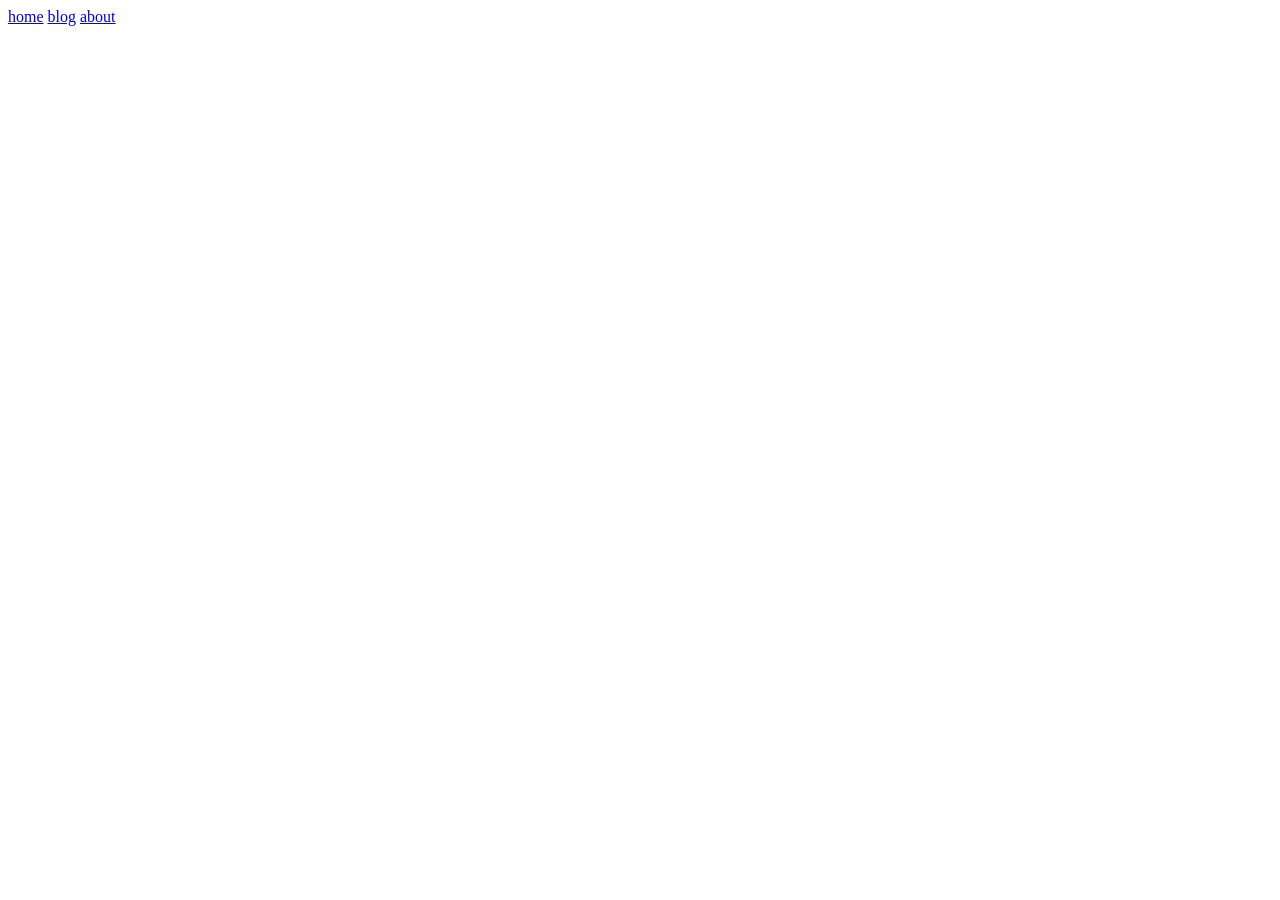
==== index.html @ f6e8e56e "making header html" ====
<html>
    <head>
        <link rel="stylesheet" href="index.css"/>
    </head>
    <body>
        <div class="header">
            <title>Laurel Rolfs</title>
            <a class="home button highlighted" href="index.html">home</a>
            <a class="blog button" href="blog.html">blog</a>
            <a class="about button" href="about.html">about</a>
        </div>
    </body>
</html>
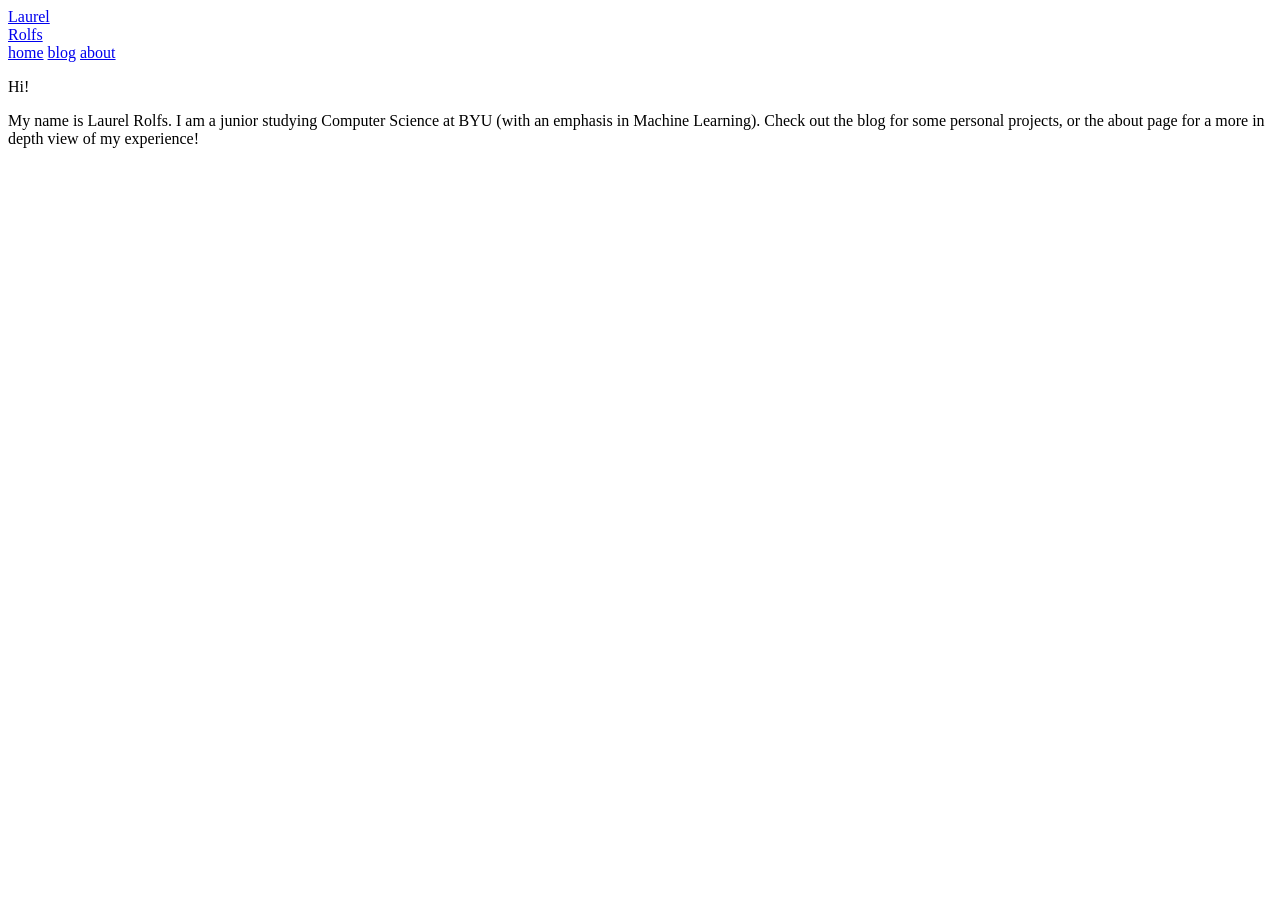
==== commit 0f56060d: "header/navigation on all pages" ====
--- a/index.html
+++ b/index.html
@@ -5,9 +5,18 @@
     <body>
         <div class="header">
             <title>Laurel Rolfs</title>
+            <a class="logo button" href="index.html">
+                <span>Laurel</span>
+                <span>Rolfs</span>
+            </a>
             <a class="home button highlighted" href="index.html">home</a>
             <a class="blog button" href="blog.html">blog</a>
             <a class="about button" href="about.html">about</a>
         </div>
+        <div class="content">
+            <p>Hi!</p>
+            <p>My name is Laurel Rolfs. I am a junior studying Computer Science at BYU (with an emphasis in Machine Learning).
+Check out the blog for some personal projects, or the about page for a more in depth view of my experience!</p>
+        </div>
     </body>
 </html>
--- a/index.css
+++ b/index.css
@@ -0,0 +1,3 @@
+a span {
+  display: block;
+}
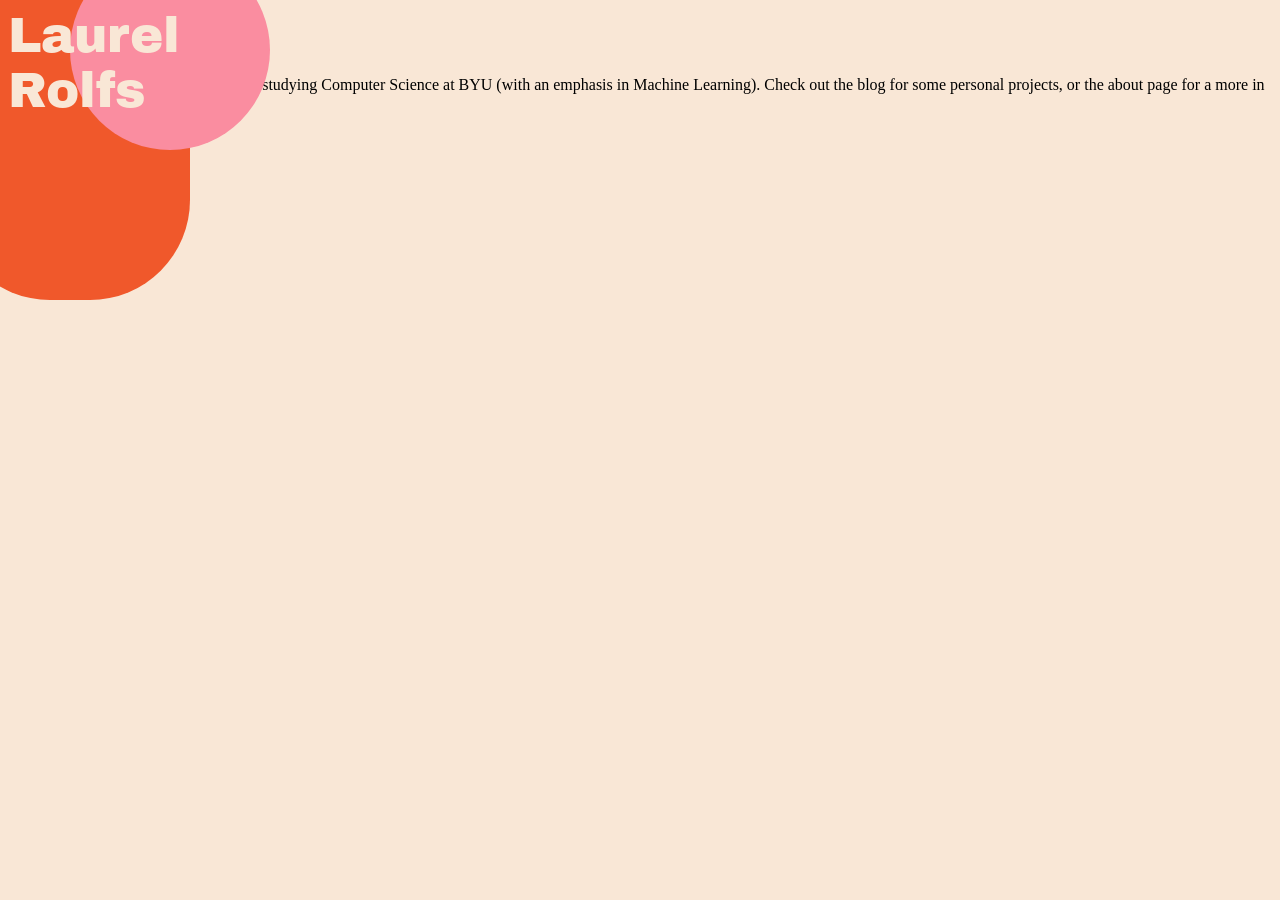
==== commit 72e45154: "logo in the corner css" ====
--- a/index.html
+++ b/index.html
@@ -1,14 +1,19 @@
 <html>
     <head>
         <link rel="stylesheet" href="index.css"/>
+        <link href="https://fonts.googleapis.com/css2?family=Archivo+Black&display=swap" rel="stylesheet">
     </head>
     <body>
         <div class="header">
             <title>Laurel Rolfs</title>
-            <a class="logo button" href="index.html">
-                <span>Laurel</span>
-                <span>Rolfs</span>
-            </a>
+            <div class="logo button" href="index.html">
+                <div class="oval"></div>
+                <div class="circle"></div>
+                <a class="name" href="index.html">
+                    <span>Laurel</span>
+                    <span>Rolfs</span>
+                </a>
+            </div>
             <a class="home button highlighted" href="index.html">home</a>
             <a class="blog button" href="blog.html">blog</a>
             <a class="about button" href="about.html">about</a>
--- a/index.css
+++ b/index.css
@@ -1,3 +1,41 @@
+body {
+    background-color: #f9e7d6;
+}
+
+.oval {
+    position:absolute;
+    top: -300px;
+    left: -50px;
+    width: 240px;
+    height: 600px;
+    background: #f0582b;
+    border-radius: 100px;
+    z-index: 1;
+}
+
+.circle {
+    position:absolute;
+    top: -50px;
+    left: 70px;
+    width: 200px;
+    height: 200px;
+    background: #fa8da0;
+    border-radius: 50%;
+    z-index: 2;
+}
+
+.name {
+    position:absolute;
+    color: #f9e7d6;
+    font-size: 50px;
+    font-family: "archivo black", sans-serif;
+    text-decoration: none;
+    z-index: 3;
+}
+
 a span {
   display: block;
-}+}
+
+
+
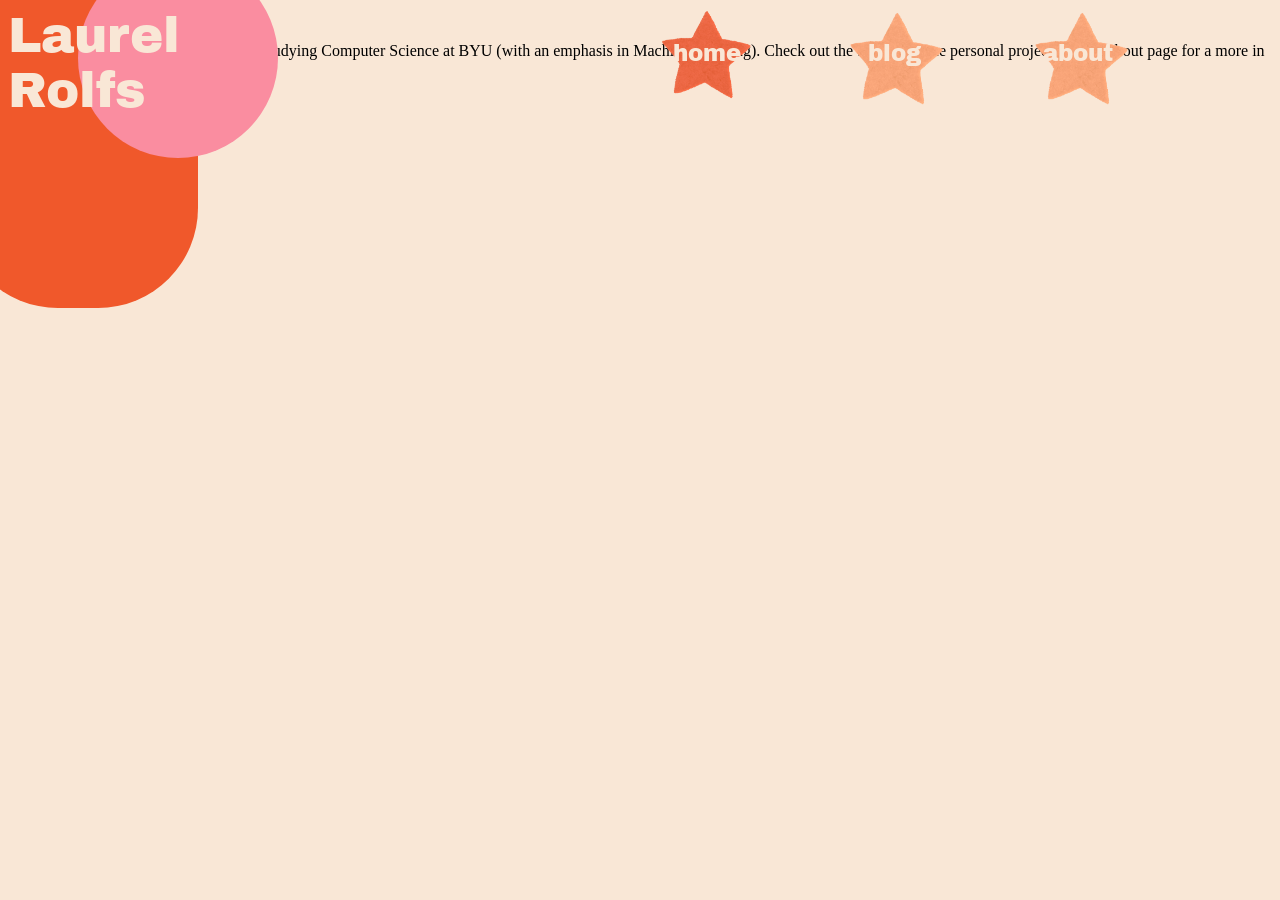
==== commit 07a8e0df: "navigation buttons as stars!!!" ====
--- a/index.html
+++ b/index.html
@@ -6,7 +6,7 @@
     <body>
         <div class="header">
             <title>Laurel Rolfs</title>
-            <div class="logo button" href="index.html">
+            <div class="logo_button" href="index.html">
                 <div class="oval"></div>
                 <div class="circle"></div>
                 <a class="name" href="index.html">
@@ -14,9 +14,17 @@
                     <span>Rolfs</span>
                 </a>
             </div>
-            <a class="home button highlighted" href="index.html">home</a>
-            <a class="blog button" href="blog.html">blog</a>
-            <a class="about button" href="about.html">about</a>
+            <div class="home_button_highlighted">
+                <img class="star_highlighted" src="highlightedStar.png" alt="highlightedStar">
+                <a class="button_home" href="index.html">home</a>
+            </div>
+            <div class="other_buttons">
+                <img class="star" src="normalStar.png" alt="normalStar">
+                <a class="blog_button" href="blog.html">blog</a>
+                <img class="star2" src="normalStar.png" alt="normalStar">
+                <a class="about_button" href="about.html">about</a>
+            </div>
+            
         </div>
         <div class="content">
             <p>Hi!</p>
--- a/index.css
+++ b/index.css
@@ -1,5 +1,9 @@
 body {
     background-color: #f9e7d6;
+}
+
+.logo_button {
+    position: relative;
 }
 
 .oval {
@@ -33,6 +37,71 @@
     z-index: 3;
 }
 
+.home_button_highlighted {
+    position: relative;
+}
+
+.star_highlighted {
+    position: absolute;
+    color: #f0582b;
+    width: 200px;
+    left: 600px;
+    z-index: 4;
+}
+
+.button_home {
+    position: absolute;
+    color: #f9e7d6;
+    font-size: 23px;
+    top: 33px;
+    left: 665px;
+    font-family: "archivo black", sans-serif;
+    text-decoration: none;
+    z-index: 5;
+}
+
+.other_buttons {
+    position: relative;
+}
+
+.star {
+    position: absolute;
+    left: 815px;
+    top: -2px;
+    width: 195px;
+    z-index: 6;
+}
+
+.blog_button {
+    position: absolute;
+    color: #f9e7d6;
+    font-size: 23px;
+    top: 33px;
+    left: 860px;
+    font-family: "archivo black", sans-serif;
+    text-decoration: none;
+    z-index: 7;
+}
+
+.star2 {
+    position: absolute;
+    left: 1000px;
+    top: -2px;
+    width: 195px;
+    z-index: 8;
+}
+
+.about_button {
+    position: absolute;
+    color: #f9e7d6;
+    font-size: 23px;
+    top: 33px;
+    left: 1035px;
+    font-family: "archivo black", sans-serif;
+    text-decoration: none;
+    z-index: 9;
+}
+
 a span {
   display: block;
 }
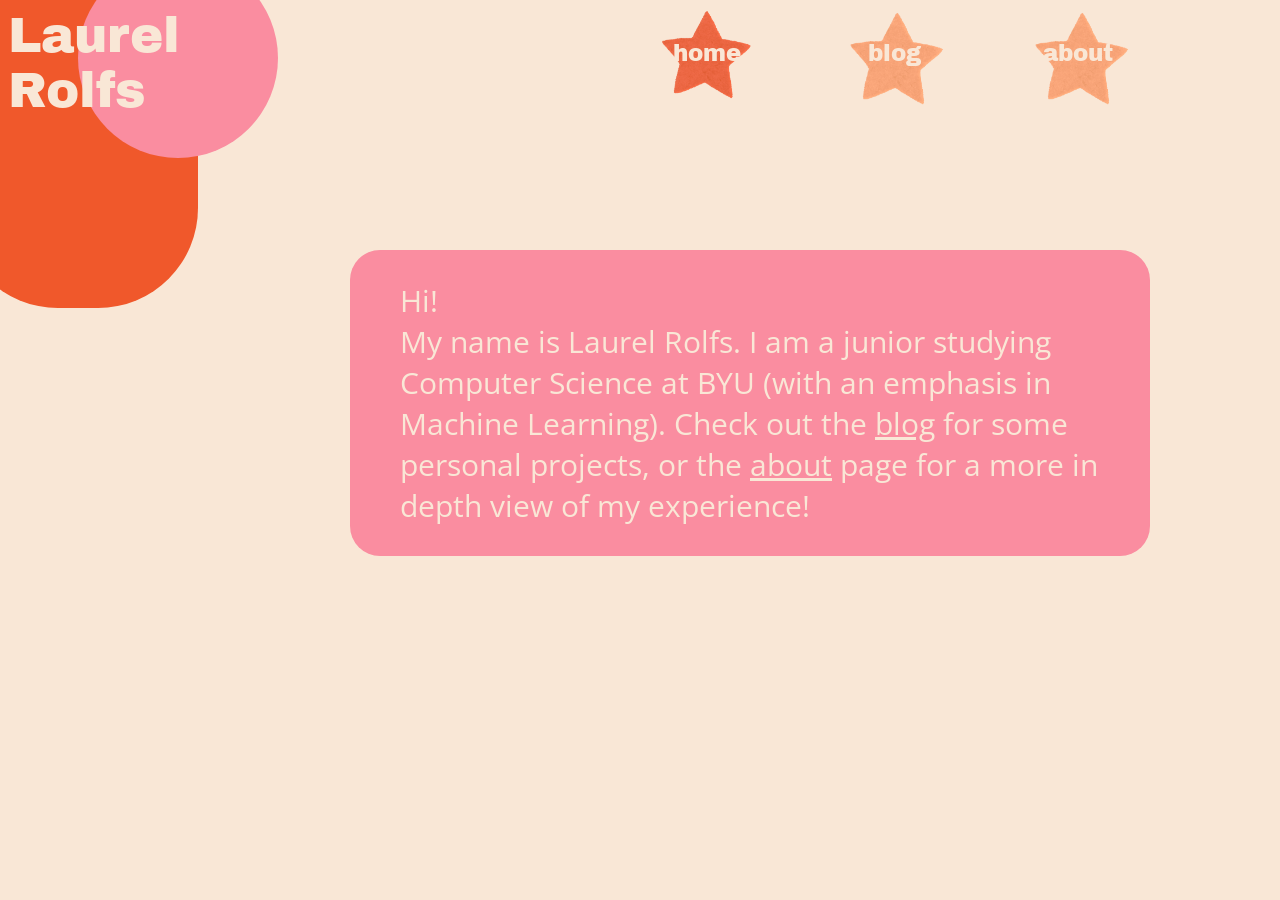
==== commit b19d1b75: "main text styling" ====
--- a/index.html
+++ b/index.html
@@ -2,6 +2,7 @@
     <head>
         <link rel="stylesheet" href="index.css"/>
         <link href="https://fonts.googleapis.com/css2?family=Archivo+Black&display=swap" rel="stylesheet">
+        <link href="https://fonts.googleapis.com/css2?family=Open+Sans&display=swap" rel="stylesheet">
     </head>
     <body>
         <div class="header">
@@ -27,9 +28,8 @@
             
         </div>
         <div class="content">
-            <p>Hi!</p>
-            <p>My name is Laurel Rolfs. I am a junior studying Computer Science at BYU (with an emphasis in Machine Learning).
-Check out the blog for some personal projects, or the about page for a more in depth view of my experience!</p>
+            <p class="body_text">Hi! <br>My name is Laurel Rolfs. I am a junior studying Computer Science at BYU (with an emphasis in Machine Learning).
+Check out the <a class="other_buttons" href=blog.html>blog</a> for some personal projects, or the <a class="other_buttons" href=about.html>about</a> page for a more in depth view of my experience!</p>
         </div>
     </body>
 </html>
--- a/index.css
+++ b/index.css
@@ -62,6 +62,7 @@
 
 .other_buttons {
     position: relative;
+    color: #f9e7d6;
 }
 
 .star {
@@ -102,6 +103,26 @@
     z-index: 9;
 }
 
+.content {
+    position:absolute;
+    display: flex;
+    justify-content: center;
+    align-items: center;
+    left: 350px;
+    top: 250px;
+    border-radius: 30px;
+    background-color: #fa8da0;
+    width: 800px;
+}
+
+.body_text {
+    width: 750px;
+    font-size: 30px;
+    margin-left: 50px;
+    font-family: "Open sans", sans-serif;
+    color: #f9e7d6;
+}
+
 a span {
   display: block;
 }
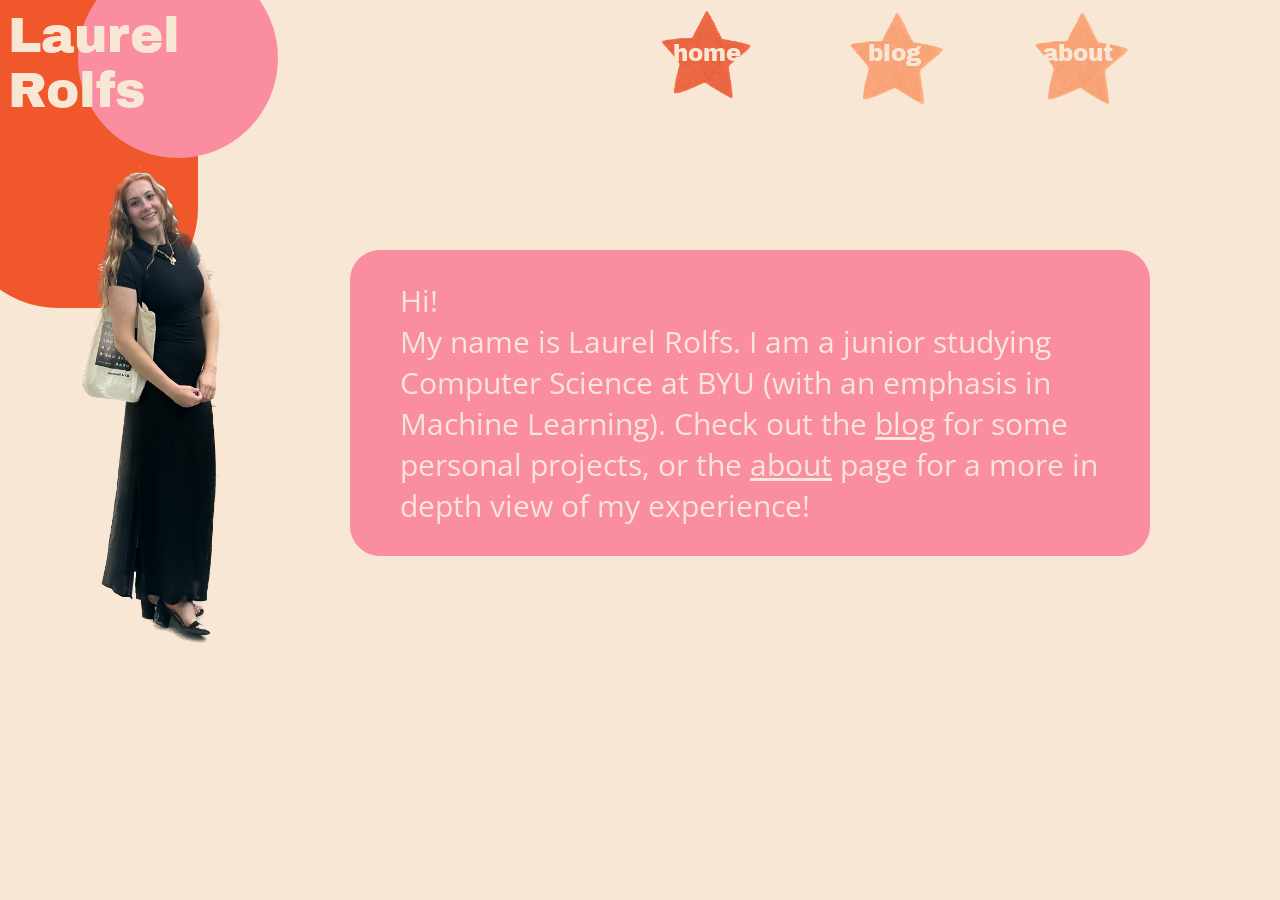
==== commit 6671a8d4: "adding my picture" ====
--- a/index.html
+++ b/index.html
@@ -27,9 +27,11 @@
             </div>
             
         </div>
+        
         <div class="content">
             <p class="body_text">Hi! <br>My name is Laurel Rolfs. I am a junior studying Computer Science at BYU (with an emphasis in Machine Learning).
 Check out the <a class="other_buttons" href=blog.html>blog</a> for some personal projects, or the <a class="other_buttons" href=about.html>about</a> page for a more in depth view of my experience!</p>
         </div>
     </body>
+    <img class="laurel" src="laurel.png" alt="picture of laurel">
 </html>
--- a/index.css
+++ b/index.css
@@ -123,6 +123,14 @@
     color: #f9e7d6;
 }
 
+.laurel {
+    position: absolute;
+    top: -230px;
+    left: -280px;
+    height: 1100px;
+    z-index: 10;
+}
+
 a span {
   display: block;
 }
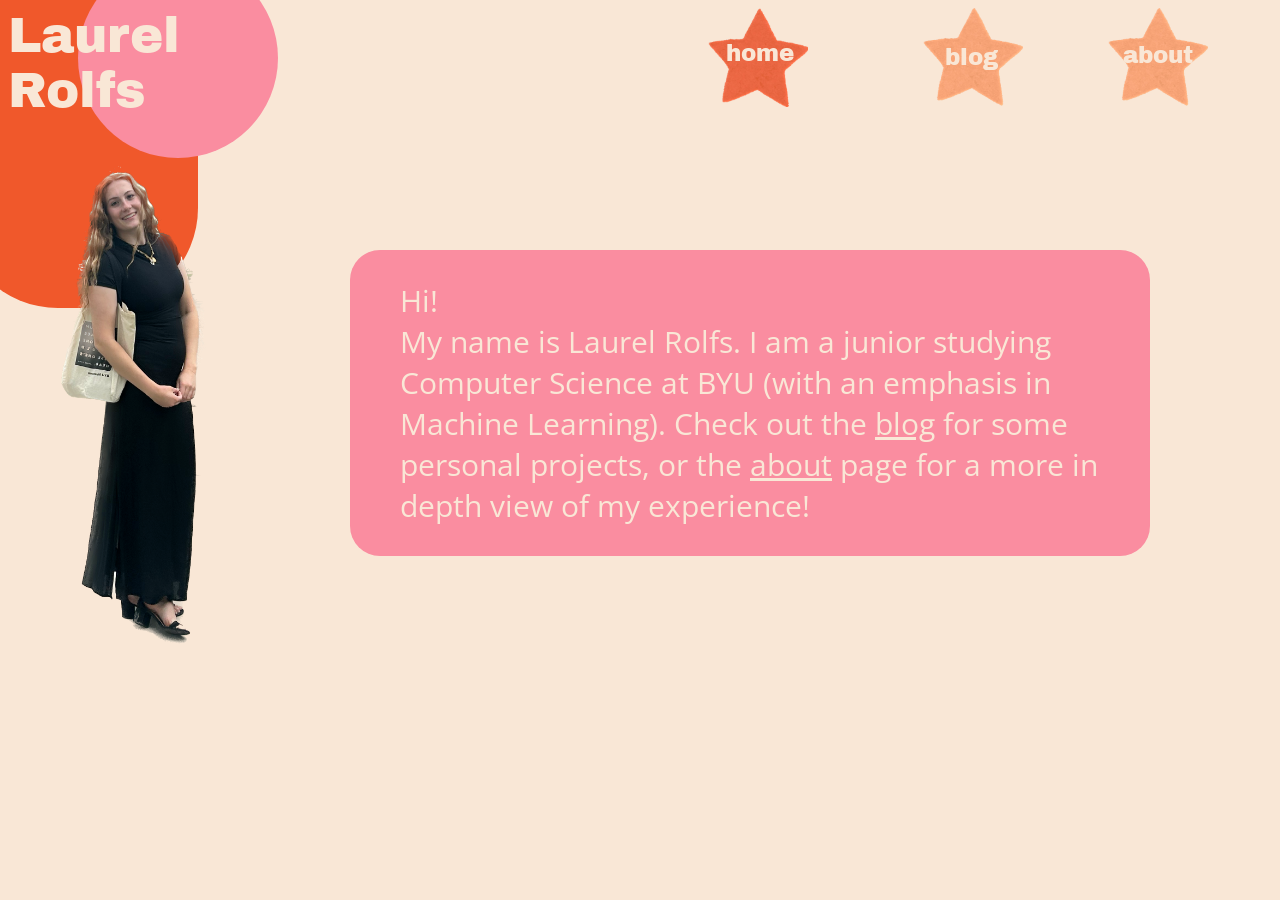
==== commit 401bed9a: "navigation on all pages!!" ====
--- a/index.html
+++ b/index.html
@@ -19,11 +19,13 @@
                 <img class="star_highlighted" src="highlightedStar.png" alt="highlightedStar">
                 <a class="button_home" href="index.html">home</a>
             </div>
-            <div class="other_buttons">
+            <div class="blog_button">
                 <img class="star" src="normalStar.png" alt="normalStar">
-                <a class="blog_button" href="blog.html">blog</a>
+                <a class="button_blog" href="blog.html">blog</a>
+            </div>
+            <div class="about_button">
                 <img class="star2" src="normalStar.png" alt="normalStar">
-                <a class="about_button" href="about.html">about</a>
+                <a class="button_about" href="about.html">about</a>
             </div>
             
         </div>
--- a/index.css
+++ b/index.css
@@ -41,11 +41,30 @@
     position: relative;
 }
 
+.home_button {
+    position: relative;
+}
+
+.blog_button {
+    position: relative;
+}
+
+.about_button {
+    position: relative;
+}
+
+.blog_button_highlighted {
+    position: relative;
+}
+
+.about_button_highlighted {
+    position: relative;
+}
+
 .star_highlighted {
     position: absolute;
-    color: #f0582b;
-    width: 200px;
-    left: 600px;
+    width: 100px;
+    left: 700px;
     z-index: 4;
 }
 
@@ -54,10 +73,32 @@
     color: #f9e7d6;
     font-size: 23px;
     top: 33px;
-    left: 665px;
+    left: 718px;
     font-family: "archivo black", sans-serif;
     text-decoration: none;
     z-index: 5;
+}
+
+.button_blog {
+    position: absolute;
+    color: #f9e7d6;
+    font-size: 23px;
+    top: 37px;
+    left: 937px;
+    font-family: "archivo black", sans-serif;
+    text-decoration: none;
+    z-index: 7;
+}
+
+.button_about {
+    position: absolute;
+    color: #f9e7d6;
+    font-size: 23px;
+    top: 35px;
+    left: 1115px;
+    font-family: "archivo black", sans-serif;
+    text-decoration: none;
+    z-index: 9;
 }
 
 .other_buttons {
@@ -67,13 +108,12 @@
 
 .star {
     position: absolute;
-    left: 815px;
-    top: -2px;
-    width: 195px;
+    left: 915px;
+    width: 100px;
     z-index: 6;
 }
 
-.blog_button {
+/* .blog_button {
     position: absolute;
     color: #f9e7d6;
     font-size: 23px;
@@ -82,26 +122,25 @@
     font-family: "archivo black", sans-serif;
     text-decoration: none;
     z-index: 7;
-}
+} */
 
 .star2 {
     position: absolute;
-    left: 1000px;
-    top: -2px;
-    width: 195px;
+    left: 1100px;
+    width: 100px;
     z-index: 8;
 }
 
-.about_button {
+/* .about_button {
     position: absolute;
     color: #f9e7d6;
     font-size: 23px;
     top: 33px;
-    left: 1035px;
+    left: 1037px;
     font-family: "archivo black", sans-serif;
     text-decoration: none;
     z-index: 9;
-}
+} */
 
 .content {
     position:absolute;
@@ -126,7 +165,7 @@
 .laurel {
     position: absolute;
     top: -230px;
-    left: -280px;
+    left: -300px;
     height: 1100px;
     z-index: 10;
 }
